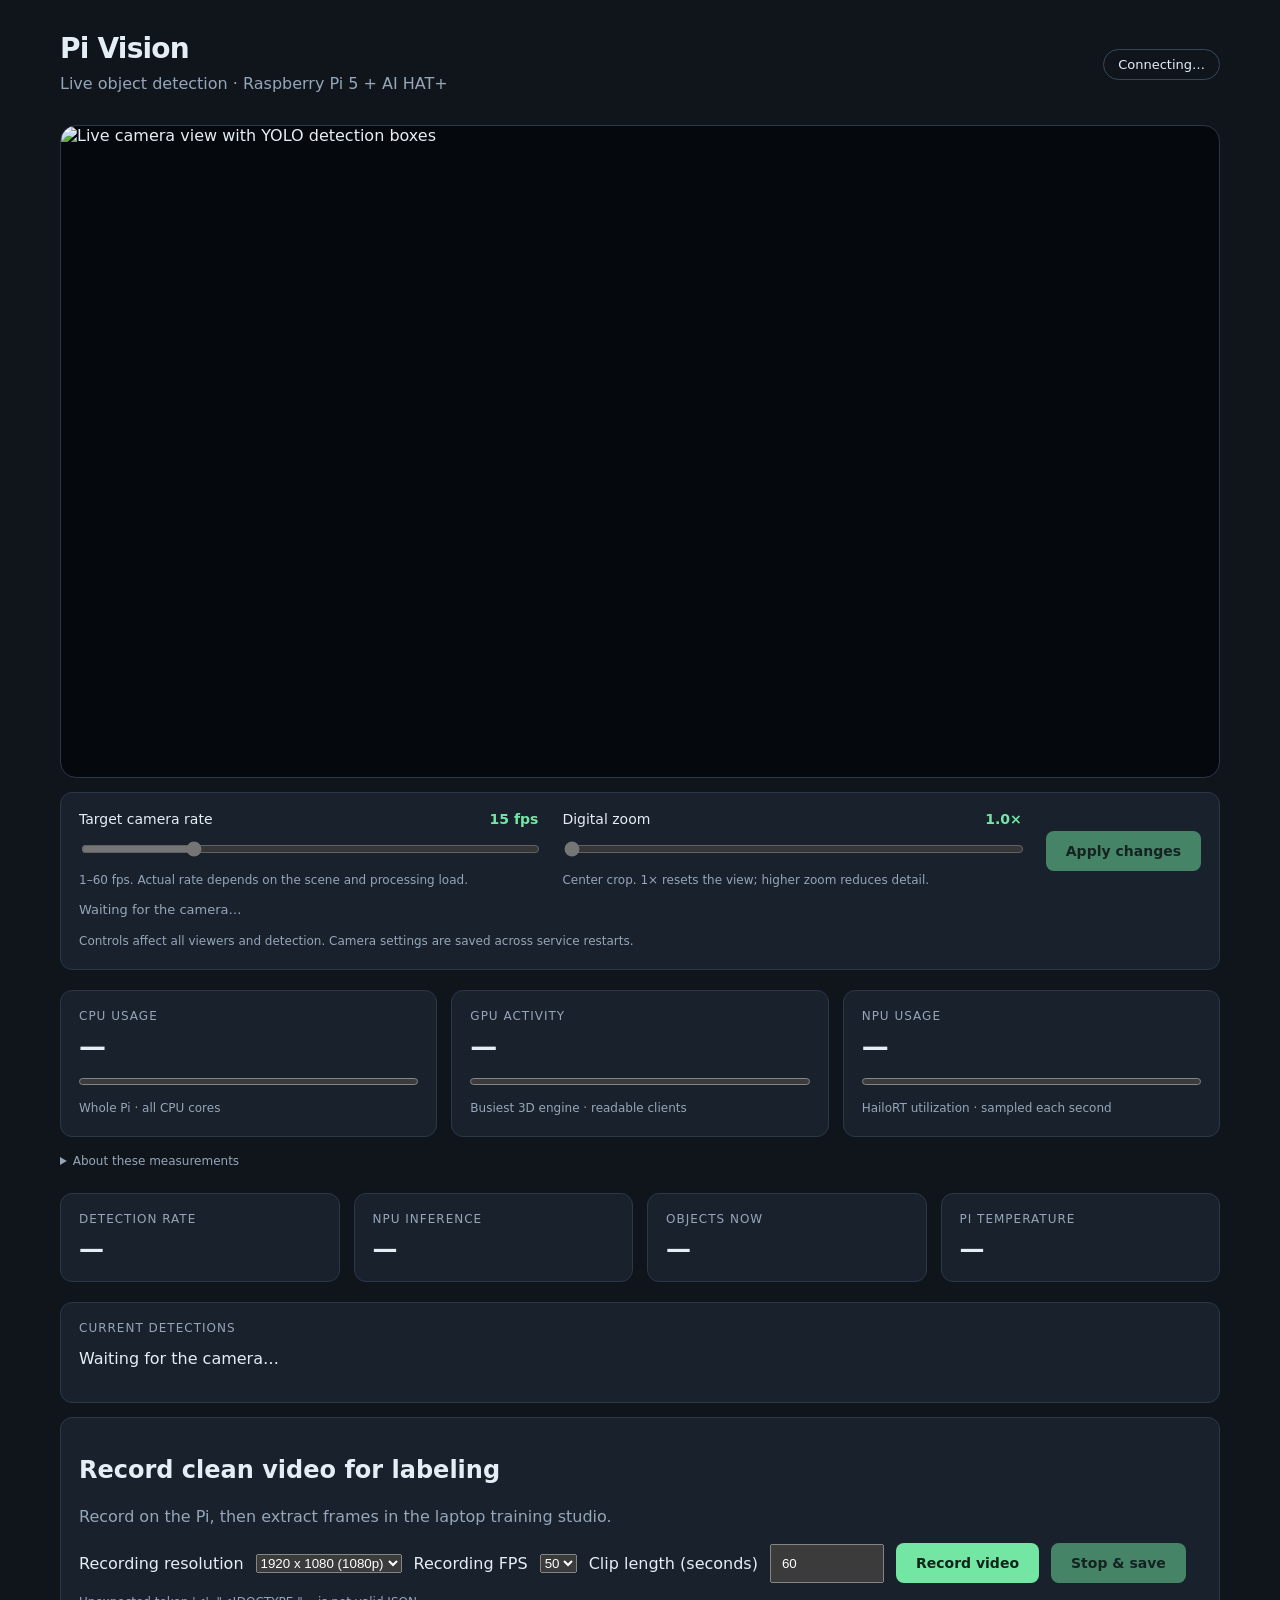
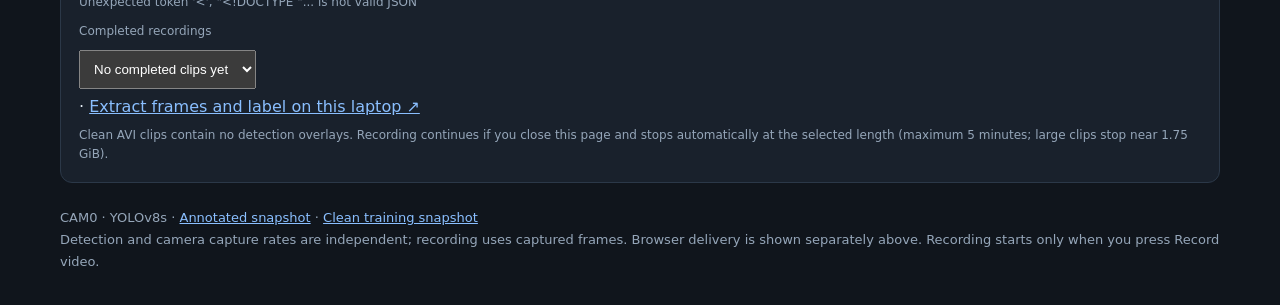
==== pi_vision/camera/templates/index.html @ d69a516a "refactor: organize applications and simplify project documentation" ====
<!doctype html>
<html lang="en">
<head>
  <meta charset="utf-8">
  <meta name="viewport" content="width=device-width, initial-scale=1">
  <title>Pi Vision · Live detection</title>
  <style>
    :root {color-scheme:dark;font-family:system-ui,sans-serif;background:#10151c;color:#e5edf5}
    body {max-width:1160px;margin:0 auto;padding:32px 20px}
    header {display:flex;align-items:center;justify-content:space-between;gap:20px;margin-bottom:28px}
    h1 {font-size:28px;letter-spacing:-.8px;margin:0 0 6px} p {margin:0;color:#95a6b9;line-height:1.6}
    .badge {border:1px solid #384758;border-radius:30px;padding:7px 14px;font-size:13px;white-space:nowrap}
    .live {color:#74e6a4;border-color:#286243}
    .video {background:#05080c;border:1px solid #2b3848;border-radius:16px;overflow:hidden;aspect-ratio:16/9}
    .video img {width:100%;height:100%;object-fit:contain;display:block}
    .stats {display:grid;grid-template-columns:repeat(4,1fr);gap:14px;margin:20px 0}
    .stat,.panel {background:#19212c;border:1px solid #2b3848;border-radius:12px;padding:18px}
    .label {color:#95a6b9;font-size:12px;letter-spacing:1px;text-transform:uppercase}
    .value {font-size:25px;font-weight:600;margin-top:8px}.panel {margin-top:14px}
    .control-grid {display:grid;grid-template-columns:1fr 1fr auto;gap:24px;align-items:center}
    .control-label {display:flex;justify-content:space-between;gap:12px;margin-bottom:12px;font-size:14px}
    input[type=range] {width:100%;accent-color:#74e6a4;cursor:pointer}
    output {font-weight:600;color:#74e6a4;white-space:nowrap}
    button {background:#74e6a4;color:#10251a;font:600 14px system-ui;border:0;border-radius:8px;padding:12px 20px;cursor:pointer}
    button:disabled {opacity:.5;cursor:wait}
    .hint {font-size:12px;color:#95a6b9;line-height:1.6;margin-top:10px}
    .usage {display:grid;grid-template-columns:repeat(3,1fr);gap:14px;margin-top:20px}
    .usage .value {font-size:27px} meter {width:100%;height:14px;margin-top:12px;accent-color:#74e6a4}
    details {margin-top:14px;font-size:12px;color:#95a6b9;line-height:1.8} summary {cursor:pointer}
    #settings-message {min-height:20px;color:#95a6b9;font-size:13px;margin-top:12px}
    #objects {line-height:1.8;margin-top:10px} #notice {color:#efc278;margin-top:10px}
    a {color:#8abfff} footer {font-size:13px;color:#95a6b9;margin-top:24px;line-height:1.7}
    @media(max-width:600px) {.stats{grid-template-columns:repeat(2,1fr)}header{align-items:flex-start}h1{font-size:24px}.control-grid{grid-template-columns:1fr;gap:20px}.usage{grid-template-columns:1fr}.control-grid button{width:100%}}
  </style>
</head>
<body>
  <header><div><h1>Pi Vision</h1><p>Live object detection · Raspberry Pi 5 + AI HAT+</p></div><span id="state" class="badge">Connecting…</span></header>
  <!-- /stream.mjpg is also available for MJPEG clients. The page pulls fresh snapshots to avoid a network backlog. -->
  <div class="video"><img id="video" src="/snapshot.jpg" alt="Live camera view with YOLO detection boxes"></div>
  <section class="panel" aria-label="Live camera controls">
    <div class="control-grid">
      <div><label class="control-label" for="rate">Target camera rate <output id="rate-value" for="rate">15 fps</output></label><input id="rate" type="range" min="1" max="60" step="1" value="15" disabled><div class="hint">1–60 fps. Actual rate depends on the scene and processing load.</div></div>
      <div><label class="control-label" for="zoom">Digital zoom <output id="zoom-value" for="zoom">1.0×</output></label><input id="zoom" type="range" min="1" max="4" step="0.1" value="1" disabled><div class="hint">Center crop. 1× resets the view; higher zoom reduces detail.</div></div>
      <button id="apply" disabled>Apply changes</button>
    </div>
    <div id="settings-message" role="status">Waiting for the camera…</div>
    <p class="hint">Controls affect all viewers and detection. Camera settings are saved across service restarts.</p>
  </section>
  <section class="usage" aria-label="Pi resource usage">
    <div class="stat"><div class="label">CPU usage</div><div id="cpu" class="value">—</div><meter id="cpu-meter" min="0" max="100" value="0" aria-label="CPU usage"></meter><div id="cpu-detail" class="hint">Whole Pi · all CPU cores</div></div>
    <div class="stat"><div class="label">GPU activity</div><div id="gpu" class="value">—</div><meter id="gpu-meter" min="0" max="100" value="0" aria-label="GPU activity"></meter><div class="hint">Busiest 3D engine · readable clients</div></div>
    <div class="stat"><div class="label">NPU usage</div><div id="npu" class="value">—</div><meter id="npu-meter" min="0" max="100" value="0" aria-label="NPU usage"></meter><div class="hint">HailoRT utilization · sampled each second</div></div>
  </section>
  <details><summary>About these measurements</summary><div id="usage-detail">Waiting for a usage sample…</div><p>The GPU meter covers V3D graphics/compute engines, using clients this account can read. It excludes the camera ISP and does not include your laptop's GPU. Detection runs on the Hailo NPU; image processing and JPEG encoding run on the Pi CPU. NPU usage comes from HailoRT's transfer/runtime activity monitor, not a percentage of its advertised TOPS. Unavailable counters display N/A.</p></details>
  <div class="stats">
    <div class="stat"><div class="label">Detection rate</div><div id="fps" class="value">—</div></div>
    <div class="stat"><div class="label">NPU inference</div><div id="latency" class="value">—</div></div>
    <div class="stat"><div class="label">Objects now</div><div id="count" class="value">—</div></div>
    <div class="stat"><div class="label">Pi temperature</div><div id="temp" class="value">—</div></div>
  </div>
  <div class="panel"><div class="label">Current detections</div><div id="objects">Waiting for the camera…</div><div id="notice" role="status"></div></div>
  <section class="panel" id="recordingPanel"><h2>Record clean video for labeling</h2><p>Record on the Pi, then extract frames in the laptop training studio.</p>
    <div style="display:flex;gap:12px;align-items:center;flex-wrap:wrap;margin-top:14px"><label for="recordResolution">Recording resolution</label><select id="recordResolution"><option value="960x540">960 x 540</option><option value="1280x720">1280 x 720</option><option value="1920x1080" selected>1920 x 1080 (1080p)</option></select><label for="recordFps">Recording FPS</label><select id="recordFps"><option value="15">15</option><option value="25">25</option><option value="30">30</option><option value="50" selected>50</option></select><label for="recordSeconds">Clip length (seconds)</label><input id="recordSeconds" type="number" min="1" max="300" value="60" style="width:90px;padding:10px"><button id="startRecording">Record video</button><button id="stopRecording" disabled>Stop &amp; save</button></div>
    <p id="recordingStatus" class="hint">Connecting to recorder…</p><p id="recordingMessage" class="hint" role="status"></p>
    <label for="recordingSelect" class="hint" style="display:block">Completed recordings</label><select id="recordingSelect" style="max-width:100%;padding:10px;margin:8px 0"><option value="">No completed clips yet</option></select>
    <div><a id="downloadRecording" hidden>Download video</a> · <a href="http://localhost:8010/" target="_blank" rel="noopener">Extract frames and label on this laptop ↗</a></div>
    <p class="hint">Clean AVI clips contain no detection overlays. Recording continues if you close this page and stops automatically at the selected length (maximum 5 minutes; large clips stop near 1.75 GiB).</p>
  </section>
  <footer><span id="hardware">CAM0 · YOLOv8s</span> · <a href="/snapshot.jpg" target="_blank" rel="noopener">Annotated snapshot</a> · <a href="/raw.jpg" target="_blank" rel="noopener">Clean training snapshot</a><br>Detection and camera capture rates are independent; recording uses captured frames. Browser delivery is shown separately above. Recording starts only when you press Record video.</footer>
  <script src="/static/recording.js"></script>
  <script src="/camera-preview.js"></script>
  <script>
    const el = id => document.getElementById(id);
    let wasReady = false;
    let dirty = false, saving = false, pendingRevision = null;
    let previewRate = 0;
    const preview = new LatestCameraPreview(el('video'), '/snapshot.jpg', stats => {
      previewRate = stats.ready ? stats.fps : 0;
    });
    window.addEventListener('pagehide', () => preview.stop());
    function showControls() {
      el('rate-value').textContent = `${el('rate').value} fps`;
      el('zoom-value').textContent = `${Number(el('zoom').value).toFixed(1)}×`;
    }
    for (const id of ['rate', 'zoom']) el(id).addEventListener('input', () => {
      dirty = true; showControls(); el('settings-message').textContent = 'Press Apply changes to update the camera.';
    });
    el('apply').addEventListener('click', async () => {
      saving = true; el('apply').disabled = true;
      try {
        const response = await fetch('/api/settings', {method:'POST', headers:{'Content-Type':'application/json'},
          body:JSON.stringify({fps:Number(el('rate').value), zoom:Number(el('zoom').value)}), signal:AbortSignal.timeout(5000)});
        const data = await response.json();
        if (!response.ok) throw Error(data.error || 'Could not change camera settings.');
        preview.setRate(data);
        dirty = false; pendingRevision = data.revision;
        el('settings-message').textContent = 'Updating camera…';
      } catch (error) { el('settings-message').textContent = error.message; }
      finally { saving = false; el('apply').disabled = !wasReady; }
    });
    function showUsage(name, value) {
      el(name).textContent = value == null ? 'N/A' : `${value.toFixed(1)}%`;
      el(`${name}-meter`).value = value == null ? 0 : value;
      el(`${name}-meter`).hidden = value == null;
    }
    async function update() {
      try {
        const response = await fetch('/api/status', {cache:'no-store', signal:AbortSignal.timeout(4000)});
        if (!response.ok) throw Error('Status unavailable');
        const data = await response.json();
        preview.setRate(data);
        el('rate').disabled = !data.ready;
        el('rate').max = data.limits.fps_max;
        el('zoom').disabled = !data.ready || !data.limits.zoom_supported;
        el('apply').disabled = !data.ready || saving;
        if (!dirty && !saving) {
          el('rate').value = data.settings.fps; el('zoom').value = data.settings.zoom; showControls();
          if (pendingRevision == null || data.applied_revision >= pendingRevision) {
            el('settings-message').textContent = data.ready ? `Target ${data.settings.fps} fps · Camera ${data.camera_fps || '—'} fps · Browser ${previewRate.toFixed(1)} fps · Digital zoom ${Number(data.settings.zoom).toFixed(1)}×` : 'Waiting for the camera…';
            pendingRevision = null;
          }
        }
        const usage = data.usage || {};
        showUsage('cpu', usage.cpu_percent); showUsage('gpu', usage.gpu_percent); showUsage('npu', usage.npu_percent);
        el('cpu-detail').textContent = usage.process_cpu_percent == null ? 'Whole Pi · all CPU cores' : `Whole Pi · camera process ${usage.process_cpu_percent.toFixed(1)}%`;
        el('usage-detail').textContent = `CPU cores: ${Object.values(usage.cpu_cores || {}).map(v => v == null ? 'N/A' : v + '%').join(', ') || 'sampling…'}. Memory: ${usage.memory_percent ?? '—'}%. GPU engines: ${Object.entries(usage.gpu_engines || {}).map(([k,v]) => k + ' ' + v + '%').join(', ') || 'unavailable'}.`;
        el('state').textContent = data.ready ? '● Live' : (data.error ? 'Camera error' : 'Starting…');
        el('state').className = 'badge' + (data.ready ? ' live' : '');
        el('fps').textContent = data.ready ? `${data.fps} fps` : '—';
        el('latency').textContent = data.ready ? `${data.inference_ms} ms` : '—';
        el('count').textContent = data.ready ? data.detections.length : '—';
        el('temp').textContent = data.temperature_c == null ? '—' : `${data.temperature_c} °C`;
        el('objects').textContent = data.ready ? (data.detections.map(d => `${d.label} ${Math.round(d.confidence*100)}%`).join(' · ') || 'No objects above the confidence threshold.') : 'Waiting for live frames…';
        el('hardware').textContent = `${data.camera || 'CAM0'} · ${data.architecture || 'Hailo'} · ${data.model || 'YOLOv8s'}`;
        el('notice').textContent = data.error || (data.undervoltage_now ? 'Pi undervoltage detected. Check the power supply.' : data.undervoltage_since_boot ? 'The Pi recorded undervoltage earlier in this boot. Check the power supply if performance drops.' : '');
        wasReady = data.ready;
      } catch (error) {
        el('state').textContent = 'Disconnected'; el('state').className = 'badge';
        el('objects').textContent = 'Connection lost. Retrying automatically…';
        for (const id of ['rate', 'zoom', 'apply']) el(id).disabled = true;
        for (const name of ['cpu', 'gpu', 'npu']) showUsage(name, null);
        wasReady = false;
      }
      setTimeout(update, 1000);
    }
    update();
  </script>
</body>
</html>
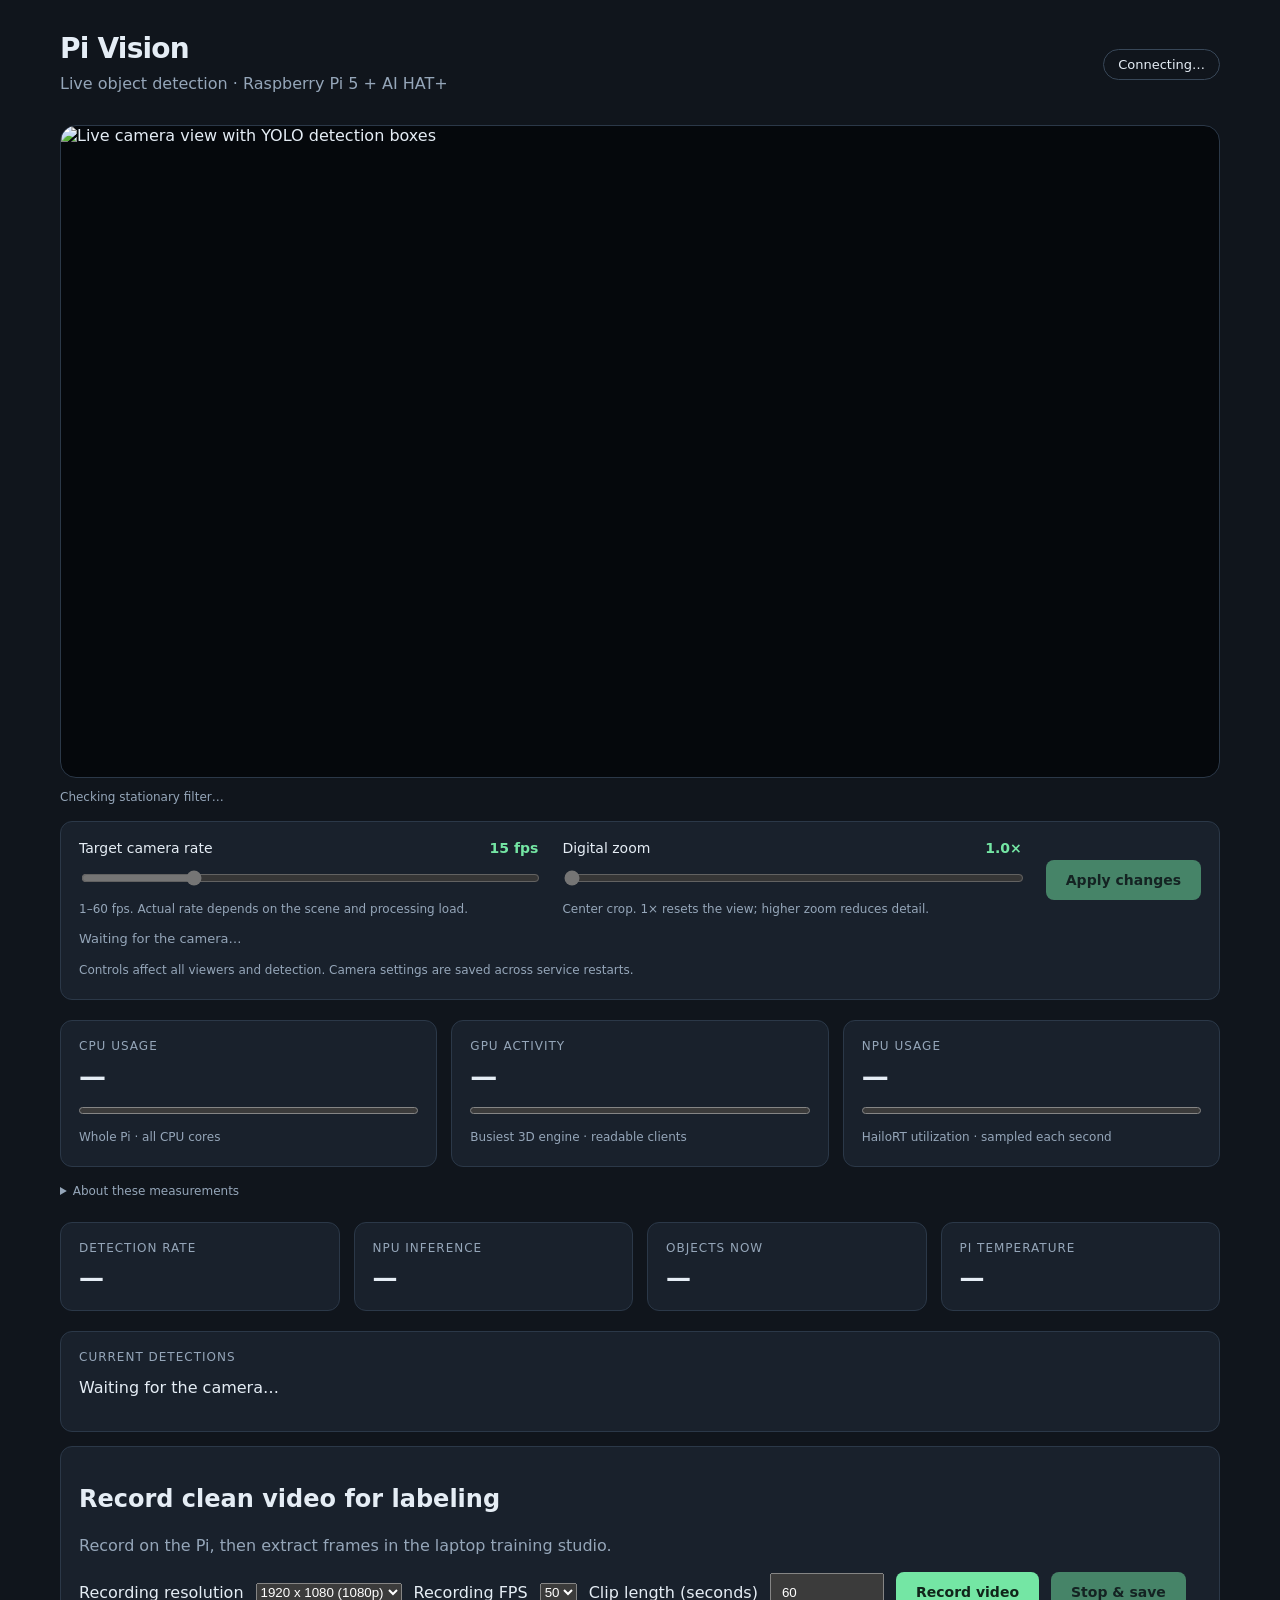
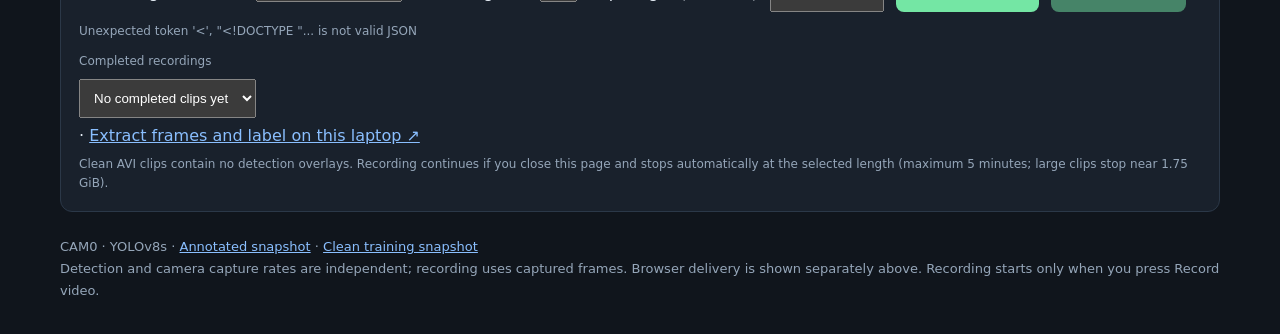
==== commit 991df30c: "Update training studio and autonomous flight controls" ====
--- a/pi_vision/camera/templates/index.html
+++ b/pi_vision/camera/templates/index.html
@@ -11,8 +11,11 @@
     h1 {font-size:28px;letter-spacing:-.8px;margin:0 0 6px} p {margin:0;color:#95a6b9;line-height:1.6}
     .badge {border:1px solid #384758;border-radius:30px;padding:7px 14px;font-size:13px;white-space:nowrap}
     .live {color:#74e6a4;border-color:#286243}
-    .video {background:#05080c;border:1px solid #2b3848;border-radius:16px;overflow:hidden;aspect-ratio:16/9}
+    .video {position:relative;background:#05080c;border:1px solid #2b3848;border-radius:16px;overflow:hidden;aspect-ratio:16/9}
     .video img {width:100%;height:100%;object-fit:contain;display:block}
+    #noiseOverlay {position:absolute;inset:0;pointer-events:none}
+    .noise-box {position:absolute;box-sizing:border-box;border:2px dashed #ffbd73}
+    .noise-box span {position:absolute;top:0;left:0;padding:2px 5px;background:#ffbd73;color:#271b11;font:700 12px/1.2 system-ui}
     .stats {display:grid;grid-template-columns:repeat(4,1fr);gap:14px;margin:20px 0}
     .stat,.panel {background:#19212c;border:1px solid #2b3848;border-radius:12px;padding:18px}
     .label {color:#95a6b9;font-size:12px;letter-spacing:1px;text-transform:uppercase}
@@ -36,7 +39,8 @@
 <body>
   <header><div><h1>Pi Vision</h1><p>Live object detection · Raspberry Pi 5 + AI HAT+</p></div><span id="state" class="badge">Connecting…</span></header>
   <!-- /stream.mjpg is also available for MJPEG clients. The page pulls fresh snapshots to avoid a network backlog. -->
-  <div class="video"><img id="video" src="/snapshot.jpg" alt="Live camera view with YOLO detection boxes"></div>
+  <div class="video"><img id="video" src="/snapshot.jpg" alt="Live camera view with YOLO detection boxes"><div id="noiseOverlay" aria-hidden="true"></div></div>
+  <p id="stationaryFilter" class="hint">Checking stationary filter&hellip;</p>
   <section class="panel" aria-label="Live camera controls">
     <div class="control-grid">
       <div><label class="control-label" for="rate">Target camera rate <output id="rate-value" for="rate">15 fps</output></label><input id="rate" type="range" min="1" max="60" step="1" value="15" disabled><div class="hint">1–60 fps. Actual rate depends on the scene and processing load.</div></div>
@@ -74,8 +78,19 @@
     let wasReady = false;
     let dirty = false, saving = false, pendingRevision = null;
     let previewRate = 0;
-    const preview = new LatestCameraPreview(el('video'), '/snapshot.jpg', stats => {
+    let noiseBoxes = [];
+    const renderNoise = () => LatestCameraPreview.showNoise(el('noiseOverlay'), el('video'), noiseBoxes);
+    window.addEventListener('resize', renderNoise);
+    const preview = new LatestCameraPreview(el('video'), '/snapshot.jpg?noise=1', stats => {
       previewRate = stats.ready ? stats.fps : 0;
+    }, headers => {
+      noiseBoxes = JSON.parse(headers?.get('X-Noise-Boxes') || '[]');
+      renderNoise();
+      const timeout = headers?.get('X-Stationary-Timeout');
+      const status = timeout == null ? 'Stationary filter status unavailable.' : Number(timeout)
+        ? `Stationary filter on (${timeout} s). Noise marks plane boxes rejected during autonomous sessions.`
+        : 'Stationary filter off.';
+      if (el('stationaryFilter').textContent !== status) el('stationaryFilter').textContent = status;
     });
     window.addEventListener('pagehide', () => preview.stop());
     function showControls() {
